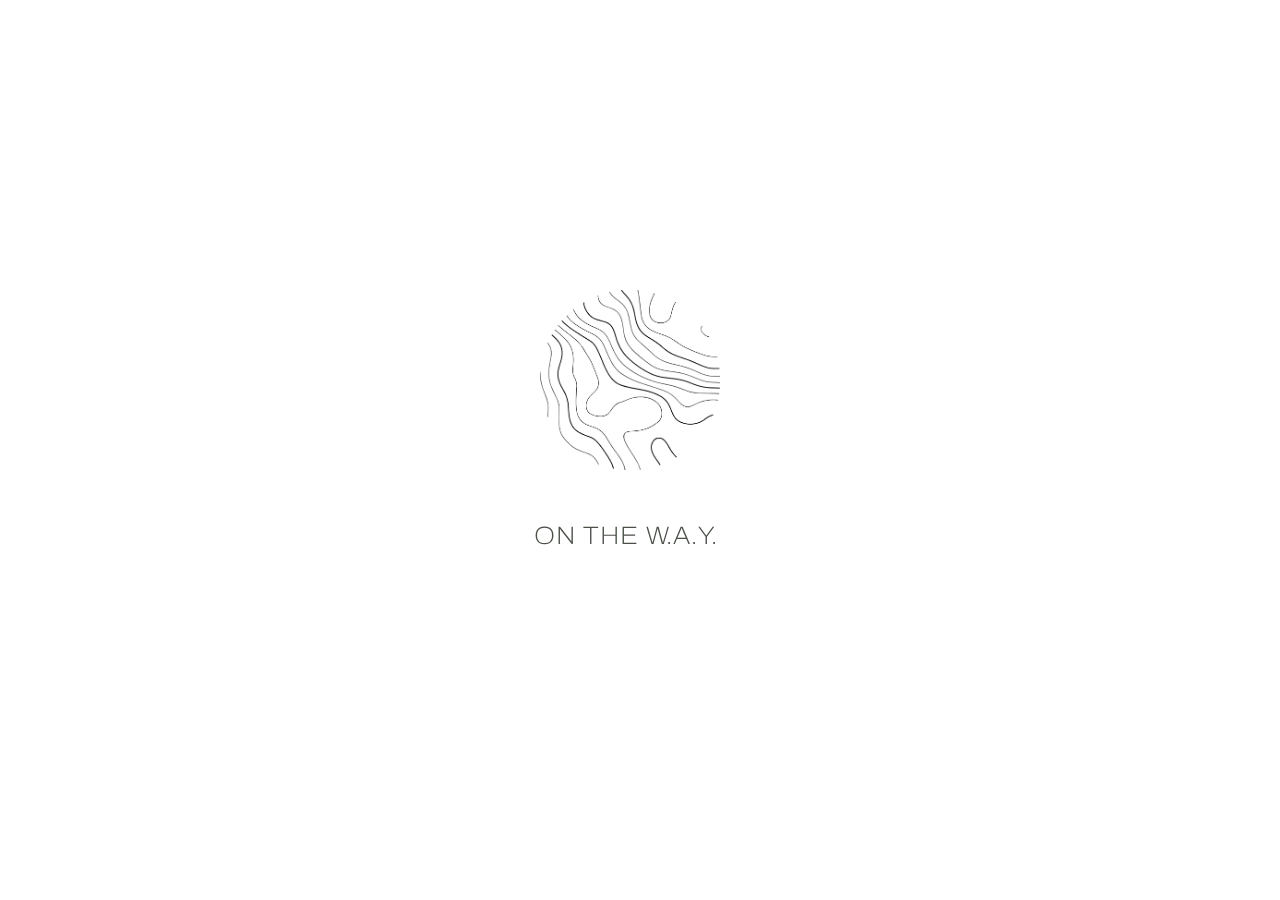
==== index.html @ c3136a8f "Add files via upload" ====
<!DOCTYPE html>
<html lang="en">

<head>
    <meta charset="UTF-8">
    <meta http-equiv="X-UA-Compatible" content="IE=edge">
    <meta name="viewport" content="width=device-width, initial-scale=1.0">
    <title>Mapa Topográfico</title>
    <meta name="author" content=">Beatriz Santos, Mariana Correia e Elvira Gómez">
    <link rel="stylesheet" href="css/style2.css">
</head>

<body>
    <!-- Para não afetar o p5.js criamos um div para servir de "main" -->
    <main>

        <!-- Logo e nome -->
        <div id="logo">
            <img src="img/logos.png" alt="logo" style="width: 180px;">
            <h1 id="nome">ON THE W.A.Y.</h1>
        </div>

        <!-- Retângulo branco -->
        <div id="intro">

            <!-- Secção sobre o projeto -->
            <div id="about">
                <h1>About us</h1><br>
                <p>On the W.A.Y. is an app, both desktop and mobile, designed to help you achieve your goals. On the
                    W.A.Y. will be your daily companionship and give you the tools to become the best version of
                    yourself. Write your thoughts, keep track of your moods and overcome daily challenges.</p>
                <br><br>
                <button id="start">Get Started</button>
            </div>

            <!-- Secção para o Log in -->
            <div id="logs">
                <h1>Welcome</h1><br>

                <!-- Inputs -->
                <label for="user">Username:</label>
                <input type="text" name="user" id="user" class="login_field"><br><br>
                <label for="password">Password:</label>
                <input type="password" name="password" id="password" class="login_field"><br>

                <!-- Avisos -->
                <p id="warn">*please fill in all the blank spaces.</p>
                <p id="account">*It seems you don't have an account. Please sign up before trying to log in.</p>

                <!-- Fazer Log in -->
                <br><br><button id="savelog">Log in.</button><br>

                <!-- Ir para o  Sign up -->
                <p class="small">Don't have an account? Then sign up <a id="su" class="links">here.</a></p>
            </div>

            <!-- Secção para o Sign up -->
            <div id="signs">
                <h1>Welcome</h1><br>

                <!-- Inputs -->
                <label for="users">Username:</label>
                <input type="text" name="users" id="users" class="login_field"><br><br>
                <label for="emails">Email:</label>
                <input type="text" name="emails" id="emails" class="login_field"><br><br>
                <label for="passwords">Password:</label>
                <input type="passwords" name="passwords" id="passwords" class="login_field"><br><br>

                <!-- Aviso -->
                <p id="warnsign">*please fill in all the blank spaces.</p>

                <!-- Fazer Sign up -->
                <button id="savesigns">Sign up.</button><br><br>

                <!-- Ir para o Log in -->
                <p class="small">Do you already have an account? Then log in <a id="lg" class="links">here.</a></p>
            </div>
        </div>
    </main>

    <!-- script -->
    <script src="https://ajax.googleapis.com/ajax/libs/jquery/3.4.1/jquery.min.js"></script>
    <script src="scripts/json.js"></script>
    <script src="scripts/script.js"></script>
    <script src="scripts/p5.js"></script>
    <script src="scripts/sketch.js"></script>
</body>

</html>
---- css/style2.css ----
@import url('https://fonts.googleapis.com/css2?family=Archivo:wdth,wght@62,100;125,900&display=swap');


/*Definições gerais*/
body{
    font-family: 'Archivo', sans-serif;
    margin: 0;
    padding: 0;
    font-variation-settings: 'wght' 200, 'wdth' 105;
    color: rgb(75, 80, 73);
  }

	#main, #id {
    position: absolute;
        margin-left: 300px;
        width: 400px;
        margin-top:100px;
        }

        #let {
          position: absolute;
              margin-left: 300px;
              width: 400px;
              margin-top:140px;
              }
    
        h1 {
        z-index: -1;
        font-variation-settings: 'wght' 600, 'wdth' 100;
        text-transform: uppercase;
        font-size: 28px;
        margin-bottom: 10px;
        }
    
        h2 {
        font-size:18px;
        }
    
        .logo img {
        position: absolute;
        top: 90px;
        right: 100px;
        width: 170px;
        height: 170px;
        }
    
        a {
        text-decoration: none;
        }
    
        p,  button {
        font-size: 17px;
        }
    
        button{
            text-align: center;
            font-variation-settings: 'wght' 300, 'wdth' 105;
            padding: 15px;
            background-color: #e0cbc5;
            border: none;
            color: rgb(75, 80, 73);
            font-family: 'Archivo', sans serif;
            cursor: pointer;
        }

        .data{
          font-size: 12px;
        }

/*Index*/
#logo { 
    position: fixed;
    top: 50%;
    left: 50%;
    margin-top: -160px;
    margin-left: -100px;
    }
  
  #nome{
      position: fixed;
      font-size: 25px;
    left: 50%;
    margin-top: 50px;
    margin-left: -106px;
    letter-spacing: 1px;
    text-align: center;
    font-variation-settings: 'wght' 100, 'wdth' 105;

    }
  
  label{
   margin-bottom: 20px;
   font-size: 15px;
  }
  
  .login_field {
      padding: 5px;
      border: none;
    height: 20px;
    width: 250px;
    border-bottom: solid #e0cbc5 2pt;
  }
  
  .links {
    text-decoration: none;
    color: rgb(75, 80, 73);
    font-weight: bold;
  }
  
    #about, #logs, #signs{
      width: 500px;
      position: fixed;
      top: 50%;
      left: 50%;
    }
  
    #about{
        margin-top: -180px;
        margin-left: -230px;
    }

    #logs{
        margin-top: -160px;
        margin-left: -150px;
    }

  #signs{
      margin-top: -175px;
      margin-left: -150px;
  }

  .small{
      font-size: 13px;
  }

  #warnsign, #warn, #account{
    font-size: 13px;
  }

    #intro{
        background-color: white;
        width: 680px;
        height: 420px;
        position: fixed;
        top: 50%;
        left: 50%;
      margin-top: -250px;
      margin-left: -365px;
      padding: 40px;
    }
  
    #logo{
      opacity: 0;
  
      -webkit-transition: opacity 2s ease-in;
         -moz-transition: opacity 2s ease-in;
          -ms-transition: opacity 2s ease-in;
           -o-transition: opacity 2s ease-in;
              transition: opacity 2s ease-in;
  }
  
  #about, #logs, #signs, #intro {
      opacity: 0;
  
      -webkit-transition: opacity 1s ease-in;
         -moz-transition: opacity 1s ease-in;
          -ms-transition: opacity 1s ease-in;
           -o-transition: opacity 1s ease-in;
              transition: opacity 1s ease-in;
  }
  
  #logo load {
      opacity: 1;
  }
  
  #about load {
    opacity: 1;
  }


  /*Menu*/

/*menu mobile*/
  #mobilenav{
    display: none;
  }

  /*menu "normal"*/
	.selector_home {
    background: #999B84;
    width: 10px;
    height: 70px;
    position: absolute;
    top: 50px;
    left: 0;
    }
  
    .selector_profile {
    background: #999B84;
    width: 10px;
    height: 70px;
    position: absolute;
    top: 190px;
    left: 0;
    }
  
    .selector_about {
    background: #999B84;
    width: 10px;
    height: 70px;
    position: absolute;
    top: 330px;
    left: 0;
    }
  
    aside {
      position: absolute;
      z-index: 1;
    margin-top:60px;
    margin-left: 0px;
    margin-top: 200px;
    }
  
    ul li {
    list-style:none;
    margin-left: -10px;
    }
  
    ul li a {
    padding-bottom: 50px;
    padding-top: 55px;
    display:block;
    text-decoration: none;
    font-weight: 600;	
    }
  
    ul img{
      width: 35px;
      height: 35px;
    }



/*Home Page*/

	#options p {
    font-variation-settings: 'wght' 400, 'wdth' 100;
    text-transform: uppercase;
    text-align: center;
    padding: 70px 0;
    color: white;	
    font-size: 16px;
    }
  
    .prompts, .moods, .habits, .challenges {
    position: absolute;
    background: #C0C39C;
    }
  
      .prompts{
          margin-left:300px;
          margin-top: 250px;
          width: 300px;
          height:200px;
          }
  
    .moods {
    margin-left:620px;
    margin-top: 250px;
    width: 250px;
    height:200px;
    }
  
    .habits {
    margin-left:300px;
    margin-top: 470px;
    width: 250px;
    height:200px;
    }
  
    .challenges {
    margin-left:570px;
    margin-top: 470px;
    width: 300px;
    height:200px;
    }
  
    .challenges:hover, .moods:hover, .habits:hover, .prompts:hover{
        background: #a4a77f;
        transition: all .3s ease;
      }
  

/*Daily Challenge*/

#dc{
  margin-top: 30px;
	-webkit-appearance: none;
	background-color: white;
	border: 2px solid #cacece;
	padding: 7px;
	border-radius: 1px;
	position: relative;
}

#dc:checked{
	background-color: #C0C39C;
	border: 2px solid #a4a77f;
	color: #C0C39C;
}
  

/*Journal*/
		.journalentry{
      width: 500px;
      height: 300px;
      font-variation-settings: 'wght' 200, 'wdth' 105;
      color: rgb(75, 80, 73);
    border: solid #e0cbc5 2pt;
    padding:20px;
   
    }

#journalentries{
  display: none; 
  border: solid #e0cbc5 2pt;
  /* Hidden by default */
  position: fixed; /* Stay in place */
  z-index: 1; /* Sit on top */
  padding: 10px; /* Location of the box */
  left: 300px;
  top: 250px;
  width:50%; /* Full width */
  height: 60%; /* Full height */
  overflow: auto; /* Enable scroll if needed */
}

hr{
  border: solid #e0cbc5 1pt;
}
.post{
  padding: 20px;
}

.close {
  position: absolute;
  top: 15px;
  right: 35px;
  color: #e0cbc5;
  font-size: 40px;
  font-weight: bold;
  transition: 0.3s;
}

.close:hover,
.close:focus {
  color: rgb(75, 80, 73);
  text-decoration: none;
  cursor: pointer;
}

#entry{
  font-family: 'Archivo', sans serif;
  font-size: 14px;
}

#newentry {
  position: absolute;
  right: 50px;
  bottom: 50px;
  height: 55px;
  width: 100px;
  background-color: #C0C39C;
  text-align: center;
  font-size: 15px;
}


/*About Us*/

#sob{
  width: 150%;
}


/*HABIT E MOOD*/
#mood{
  margin-top: 60px;
}

#dc1, #dc2, #dc3, #dc4 {
	-webkit-appearance: none;
	background-color: white;
	border: 2px solid #cacece;
	padding: 7px;
	border-radius: 1px;
}

#dc1:checked{
	background-color: rgb(157, 167, 135);
	border: 2px solid rgb(128, 138, 106);
	color: rgb(157, 167, 135);
}

#dc2:checked{
	background-color: rgb(228, 218, 127);
	border: 2px solid rgb(201, 192, 111);
	color: rgb(228, 218, 127);
}

#dc3:checked{
	background-color: rgb(250, 219, 161);
	border: 2px solid rgb(216, 189, 138);
	color: rgb(250, 219, 161);
}

#dc4:checked{
	background-color: rgb(245, 209, 202);
	border: 2px solid rgb(218, 184, 177);
	color: rgb(245, 209, 202);
}

#sbmt{
  position: absolute; /* Stay in place */
left: 605px;
top: 620px;
}

#mood{
width: 200px;
position: absolute; /* Stay in place */
left: 500px;
top: 560px;
}

#am, #gr, #ok, #ng{
  width: 250px;
  height: 150px;
  margin-top: 220px;
  margin-left: -120px;
  border: none;
  cursor: pointer;
}

#ams, #grs, #oks, #ngs{
  width: 50px;
  height: 20px;
}


#changeday{
  position: absolute;
  top: 550px;
  margin-left: 500px;
  display: grid;
grid-template-columns: auto auto auto auto;
}

#notgreat, #ng, #xx, #ngs{
background-color: rgb(245, 209, 202);
}

#okay, #ok, #et, #oks{
background-color: rgb(250, 219, 161);
}

#great, #gr, #wk, #grs{
background-color: rgb(228, 218, 127);
}

#amazing, #am, #slp, #ams{
background-color: rgb(157, 167, 135);
}

form, #changedays, #feel, #changed{
position: absolute; /* Stay in place */
padding-left: 250px;
padding-top: 270px;
}

#Result{
display: grid;
grid-template-columns: auto auto;
}

#gráficos{
  position: absolute; /* Stay in place */
  padding-left: 530px;
  padding-top: 200px;
  font-size: 40px;
  display: grid;
  grid-template-columns: auto auto;
  opacity: 0;
  }
  
  #other{
  position: absolute;
  margin-top: 560PX;
  margin-left: 530px;
  }
  
  #slp,#xx,#wk,#et{
  padding: 60px;
  margin: 10px;
  }
  
  #changedays{
    top: 15px;
    left: 370px;
  }

#changed{
    width: 200px;
    top: 15px;
    left: 250px;
  }
  
  #feel{
    position: absolute;
    height: 0px;
    width: 400px;
    margin-top: 215px;
    margin-left: 210px;
    
  }


/*Calendário*/
html {
font-size: 62.5%;
}

.container {
position: absolute; /* Stay in place */
margin-top: 0px;
color: black;
/*display: flex;*/
justify-content: center;
align-items: center;
}

.calendar {
width: 45rem;
height: 52rem;
}

.month {
color: rgb(75, 80, 73);
width: 410px;
height: 12rem;
display: flex;
padding: 17px;
justify-content:space-between;
align-items: center;
text-align: center;
}

.weekdays {
width: 100%;
height: 5rem;
display: flex;
align-items: center;
}

.weekdays div {
  font-variation-settings: 'wght' 300, 'wdth' 100;

  color: rgb(75, 80, 73);
font-size: 1.5rem;
font-weight: 400;
letter-spacing: 0.1rem;
width: calc(44.2rem / 7);
display: flex;
justify-content: center;
align-items: center;
}

.days {
width: 100%;
display: flex;
flex-wrap: wrap;
}

.days div {
font-variation-settings: 'wght' 300, 'wdth' 100;
color: rgb(75, 80, 73);
border-radius: 50%;
font-size: 1.4rem;
margin: 0.55rem;
width: 5rem;
height: 5rem;
display: flex;
justify-content: center;
align-items: center;
border: 0.1rem solid rgb(75, 80, 73);
transition: background-color 0.2s;
}

.days div:hover:not(.today) {
border: 0.1rem solid rgb(75, 80, 73);
cursor: pointer;
}

.prev-date,
.next-date {
opacity: 0.5;
}

/*Profile*/
#bdg{
  display: inline-grid;
  grid-template-columns: auto auto auto;
}

#savep, #gob{
  position: absolute;
}

#savep{
  margin-left: 100px;
}

#gob{
  margin-left: 180px;
}


/*Tablet*/
@media screen and (max-width: 1080px) {


  /*Definições Gerais*/
	.logo img{
		width: 120px;
		height: 120px;
    margin-top: -50px;
    margin-right: -50px;
	}

	#main{
		margin-left: 150px;
	}


  #id {
    margin-left: 150px;
    }

    #let {
          margin-left: 150px;
          }

  /*Index*/
.login_field {
  width: 250px;
}

  #about, #logs, #signs{
    width: 50%;
    left: 25%;
    margin-left: 0px;
  }

  #intro{
      width: 60%;
      left: 13%;
    margin-left: 0px;
  }

  /*Journal*/
  .journalentry{
    width: 400px;
    height: 300px;
    font-variation-settings: 'wght' 200, 'wdth' 105;
    color: rgb(75, 80, 73);
  border: solid #e0cbc5 2pt;
  padding:20px;
 
  }
  
	#options{
		display: flex;
		flex-direction: row;
		flex-wrap: wrap;
		width: 70%;
		max-width: 600px;
		margin-left: 150px;
		margin-top: 50px;
		margin-bottom: 50px;
		justify-content: left;
	}
	.prompts, .moods, .habits, .challenges{
		position: relative;
		width: 40%;
		max-width: 260px;
		height: 200px;
		margin: 0 20px 20px 0;
	}

  .prompts, .moods{
    margin-top: 200px;
	}
	#sidebar{
		width: 30%;
		max-width: 200px;
	}
  
	#abouttext{
		max-width: 400px;
	}


/*About Us*/
#sob{
  width: 80%;
}


	/*Habit e Mood*/
  #gráficos{
    position: absolute; 
    padding-left: 360px;
    padding-top: 130px;
    font-size: 25px;
    grid-template-columns: auto;
    }
    
    #slp,#xx,#wk,#et{
      padding: 20px;
      margin: 10px;
      }

 #changeday{
  margin-left: 5px;
  margin-top: 20px;
}

#feel{
  margin-left: -250px;
  margin-top: 210px;
}

#mood{
margin-top: 60px;
margin-left: -495px;
}

#changedays{
  transform: scale(0.9);
margin-left: 70px;
margin-top: 10px;
}

#changed{
  width: 500px;
  transform: scale(0.9);
margin-left: -530px;
margin-top: 280px;
display: inline-grid;
  grid-template-columns: auto auto auto auto;
}


#changedays p{
margin: 0;
}


#sbmt{
  margin-top: -260px;
  margin-left: 400px;
}

#am, #gr, #ok, #ng{
  width: 200px;
  height: 90px;
  margin-top: 290px;
  margin-left: -745px;
}


/*Calendário*/

.month {
  transform: scale(0.8);
  margin-left: -50px;
}

html {
  font-size: 50%;
  }

}


/*Telemóvel*/
@media screen and (max-width: 600px){

  /*Definições gerais*/
 body{
   overflow: hidden;
 }

#main{
	width: 90%;
	margin-left: 10%;
}

.logo img{
	width: 80px;
	height: 80px;
top: 80px;
right: 80px;
}

.prompts, .moods{
  margin-top: 130px;
}

#id {
  margin-left: 50px;
  }

  #let {
        margin-left: 50px;
        }

 /*Menu*/
.icons{
		width: 35px;
		height: 35px;
    margin-bottom: -35px;
	} 

#mobilenav{
	width: 100%;
	height: 110px;
	left: 0;
	bottom: 0;
	display: block;
  position: fixed;
  z-index: -1;
}

#mobilenav ul{
	display: flex;
	flex-direction: row;
	justify-content: space-around;
	align-items: center;
	height: 100px;
	padding: 0;
	margin: 0;
}

#mobilenav li{
	padding: 0;
}

#mobilenav a{
	padding: 0;
}

aside{
	display: none;
}

#bar_home{
	width: 100%;
	height: 10px;
  margin-left: -5px;
	display: flex;
	flex-direction: row;
	justify-content: space-around;
}

#color, .blank{
width: 45px;
height: 10px;
}

#color{
	background-color: #9a9c7d;
}


/*Habits e Mood*/
.prompts, .habits{
	margin-left: 25px;
}

.prompts, .moods, .habits, .challenges{
height: 200px;
top: 70px;
}

#options{
	margin: 0;
	width: 100%;
	justify-content: center;
}

#options p{
	font-size: 14px;
	padding: 75px 0;
}

#feel{
  scale: 0.9;
  margin-top: 195px;
  margin-left: -230px;
  }

#mood{
 left: 25px;
 top: 510px;
 margin-left: 0px;
  }


.month {
  transform: scale(0.7);
margin-left: -70px;
}

html {
font-size: 45%;
}

.container {
margin-top: 0px;
left: 5%;
}

#gráficos{
      padding-left: 10px;
  padding-top: 430px;
  font-size: 20px;
  grid-template-columns: auto auto auto auto;
  }
  
  #slp,#xx,#wk,#et{
    padding: 15px;
    margin: 7px;
    }

    #changedays{
    transform: scale(0.9);
margin-left: 90px;
margin-top: -30px;
    }
    
    #changed{
      transform: scale(0.8);
    top: -40px;
    left:260px;
    }
    
    #sbmt{
    margin-top: -180px;
    margin-left: 0px;
    }
    
       #changeday{
        transform: scale(0.6);
        margin-top: 450px;
        margin-left: -10px;
         top: 82px;
         left: -5px;
       }

       #am, #gr, #ok, #ng{
        width: 250px;
       }

/*Journal*/
.journalentry{
  width: 77%;
  height: 300px;
  font-variation-settings: 'wght' 200, 'wdth' 105;
  color: rgb(75, 80, 73);
border: solid #e0cbc5 2pt;
padding:20px;

}

#journalentries{
left: 30px;
width:80%; /* Full width */
height: 40%; /* Full height */
overflow: auto; /* Enable scroll if needed */
background-color: white;
}

hr{
border: solid #e0cbc5 1pt;
}

.close {
position: absolute;
top: 15px;
right: 35px;
color: #e0cbc5;
font-size: 40px;
font-weight: bold;
transition: 0.3s;
}

#newentry {
position: absolute;
right: 50px;
bottom: 120px;
height: 50px;
width: 100px;
background-color: #C0C39C;
text-align: center;
font-size: 15px;
}

.writingprompt1{
width: 90%;
}


/*Index*/
.login_field {
  width: 250px;
}

  #about, #logs, #signs{
    width: 50%;
    left: 20%;
    margin-left: 0px;
  }

  #intro{
      width: 60%;
      left: 10%;
    margin-left: 0px;
  }


/*Diminuir altura*/
@media screen and (max-height: 800px){

  /*Definições gerais*/
	#main{
  top: -65px;
  }


.prompts, .moods{
  margin-top: 40px;
}

#id {
  position: absolute;
  top: 115px;
  }


  /*Habit e Mood*/
  .container{
    transform: scale(0.95);
    margin-top: -20px;
  }

  .weekdays{
    margin-top: -20px;
  }

#feel{
  margin-top: 130px;
  margin-left: -460px;
}

  .prompts, .moods, .habits, .challenges{
		height: 180px;
    top: 165px;
	}

  #entry{
    height: 200px;
  }

  #dc{
    margin-top: 10px;
  }

  #id{
    margin-top: -15px;
  }

     #changeday{
       margin-top: 380px;
       margin-left: 0px;
     }

  #mood{
    margin-top: -10px;
    margin-left: 10px;
    }

    #gráficos{
      margin-top: -50px;
   }

   #feel{
    margin-top: 125px;
    margin-left: -220px;
    }


  #changedays{
    scale: 0.9;
    top: -20px;
    left: 310px;
  }
  
  #sbmt{
    margin-top: -190px;
  }


#changed{
  top:-100px;
  left:260px;
  }
  

  #am, #gr, #ok, #ng{
    height: 70px;
  }


  /*Profile*/
#perfil, #logout, #change{
  transform: scale(0.8);
  margin-left: -20px;
}

#inf{
  margin-top: -20px;
}

#logout, #change{
  position: absolute;
  margin-top: -50px;
}

#logout{
  margin-left: -6px;
}

#change{
  margin-left: 76px;
}

#savep, #gob{
  position: absolute;
  transform: scale(0.8);
  margin-top: -50px;
}

#savep{
  margin-left: 90px;
}

#gob{
 margin-left: 170px;
}
}


/*Diminuir mais o ecrâ*/
@media screen and (max-height: 670px){


#options p{
	padding: 40px 0;
}

/*Habit e Mood*/
  .prompts, .moods, .habits, .challenges{
		height: 120px;
	}

  #gráficos{
   margin-top: -110px;
}

  #entry{
    height: 100px;
  }

  #dc{
    margin-top: -10px;
  }

  #id{
    margin-top: -20px;
  }

  .container{
    transform: scale(0.85);
    margin-left: 0px;
    margin-top: -50px;
  }

  .weekdays{
    margin-top: -30px;
  }


#changedays{
  scale: 0.8;
  top: 120px;
  left: 270px;
}

#sbmt{
  margin-top: -190px;
}

  #feel{
    transform: scale(0.9);
    margin-top: 75px;
  margin-left: -215px;
    }

   #changeday{
     margin-top: 320px;
    margin-left: 15px;
  }

#mood{
  margin-top: -73px;
  margin-left: 25px;
  font-size: 15px;
  height: 40px;
  }

  #am, #gr, #ok, #ng{
    margin-top: 80px;
    height: 50px;
  }


#changed{
  scale: 0.9;
  top:-150px;
  left:260px;
  }

  #sbmt{
    top:640px;
    margin-left: 350px;
  }


   /*Profile*/

#perfil, #logout, #change{
  transform: scale(0.6);
  margin-left: -40px;
}

#inf{
  margin-top: -35px;
}

#logout, #change{
  margin-top: -70px;
}

#savep, #gob{
  transform: scale(0.6);
  margin-top: -70px;
}

#logout{
  margin-left: -16px;
}

#change{
  margin-left: 56px;
}

#aboutme{
  transform: scale(0.8);
  margin-left: -43px;
  margin-top: -20px;
}

#sob{
  scale: 0.8;
  margin-top: -50px;
  margin-left: -30px;
}

#jor{
  scale: 0.8;
  margin-top: -20px;
  margin-left: -20px;
}

}
}
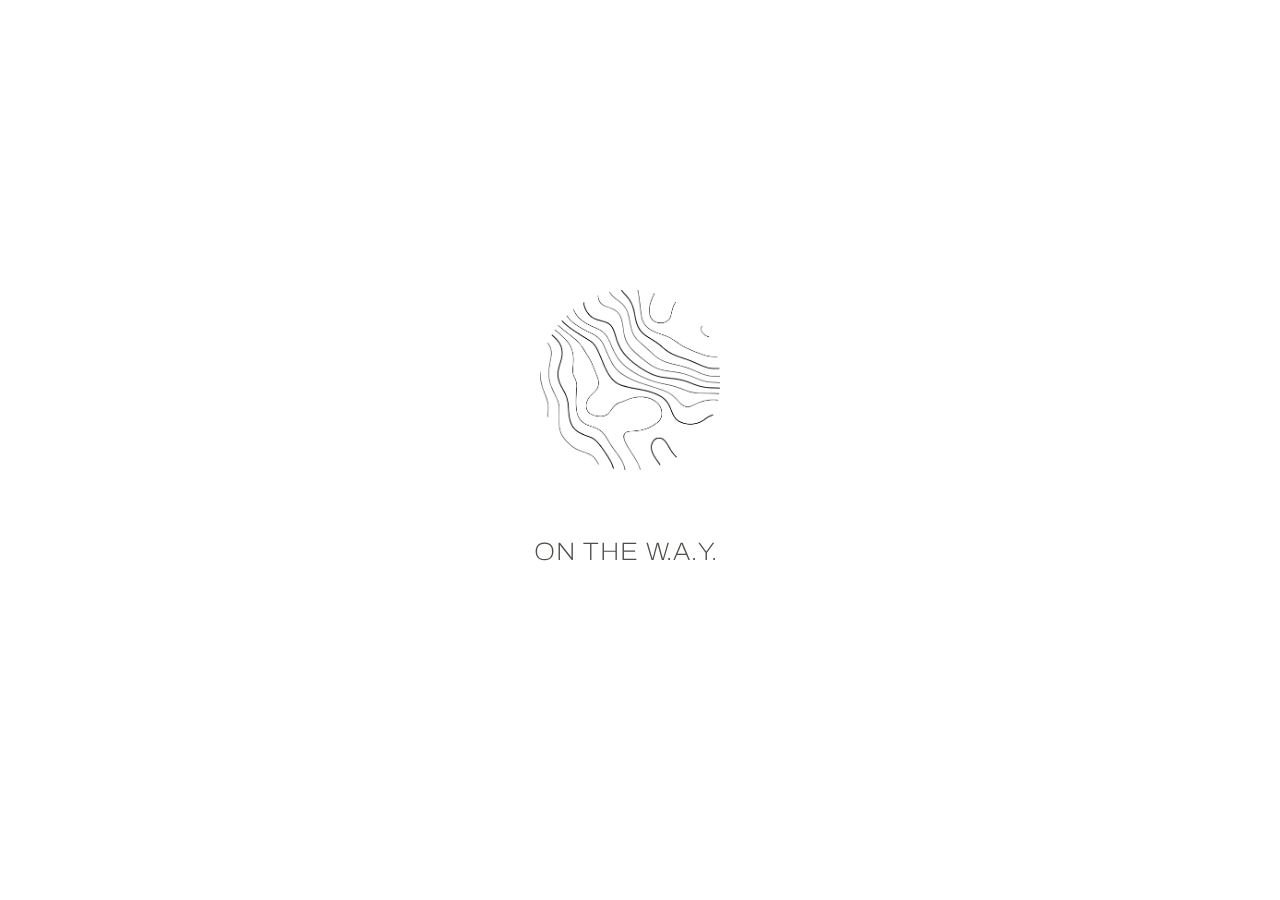
==== commit 63a8163a: "Update index.html" ====
--- a/index.html
+++ b/index.html
@@ -7,6 +7,7 @@
     <meta name="viewport" content="width=device-width, initial-scale=1.0">
     <title>Mapa Topográfico</title>
     <meta name="author" content=">Beatriz Santos, Mariana Correia e Elvira Gómez">
+     <link rel="stylesheet" href="css/reset.css">
     <link rel="stylesheet" href="css/style2.css">
 </head>
 
@@ -86,4 +87,4 @@
     <script src="scripts/sketch.js"></script>
 </body>
 
-</html>+</html>
